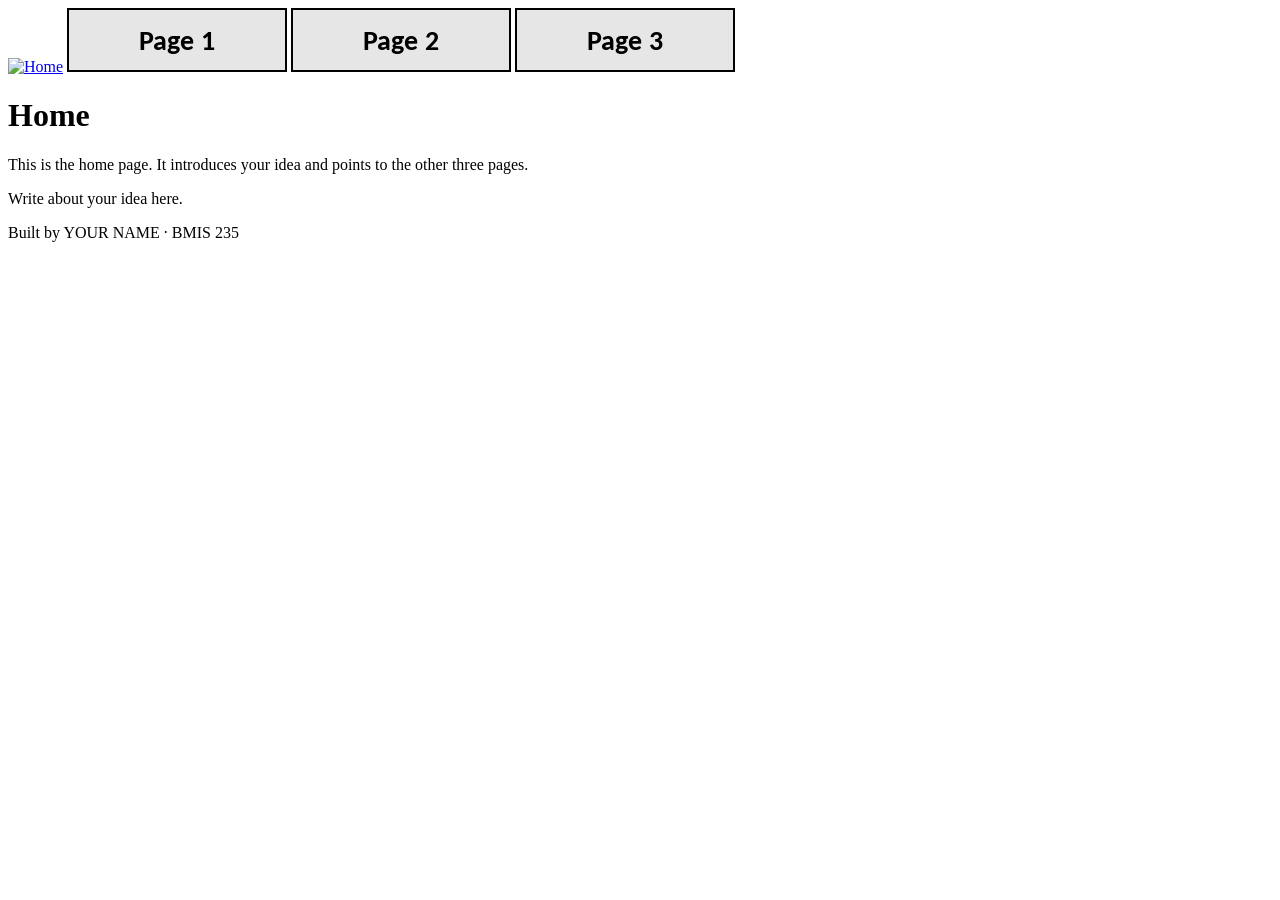
==== index.html @ 78cb29a2 "Initial commit" ====
<!DOCTYPE html>
<!--
  Author: YOUR NAME
  GU username: YOUR-GU-USERNAME
  Course: BMIS 235 - HTML-3
-->
<html lang="en">
<head>
<meta charset="utf-8">
<meta name="author" content="YOUR NAME">
<title>Home</title>

<!-- this one line connects the page to the stylesheet -->
<link rel="stylesheet" href="styles.css">
</head>
<body>

<!-- ===== MENU ============================================================
     The menu is four links. Each link wraps an image instead of words.
     Build it once on this page, check that every link works,
     then copy the whole <nav> block and paste it over the menu on the
     other three pages, so every page has the exact same menu.
     ===================================================================== -->
<nav>
    <a href="index.html"><img src="img/home.png" alt="Home"></a>
    <a href="page1.html"><img src="img/page1.png" alt="Page 1"></a>
    <a href="page2.html"><img src="img/page2.png" alt="Page 2"></a>
    <a href="page3.html"><img src="img/page3.png" alt="Page 3"></a>
</nav>

<h1>Home</h1>
<p>This is the home page. It introduces your idea and points to the other three pages.</p>
<p>Write about your idea here.</p>

<!-- ===== SAVE THIS SPACE ==============================================
     This box is empty on purpose. Leave it here. We will use it later.
     ===================================================================== -->
<div class="showcase"></div>

<!-- Footer: fill in your name -->
<footer>Built by YOUR NAME &middot; BMIS 235</footer>

</body>
</html>
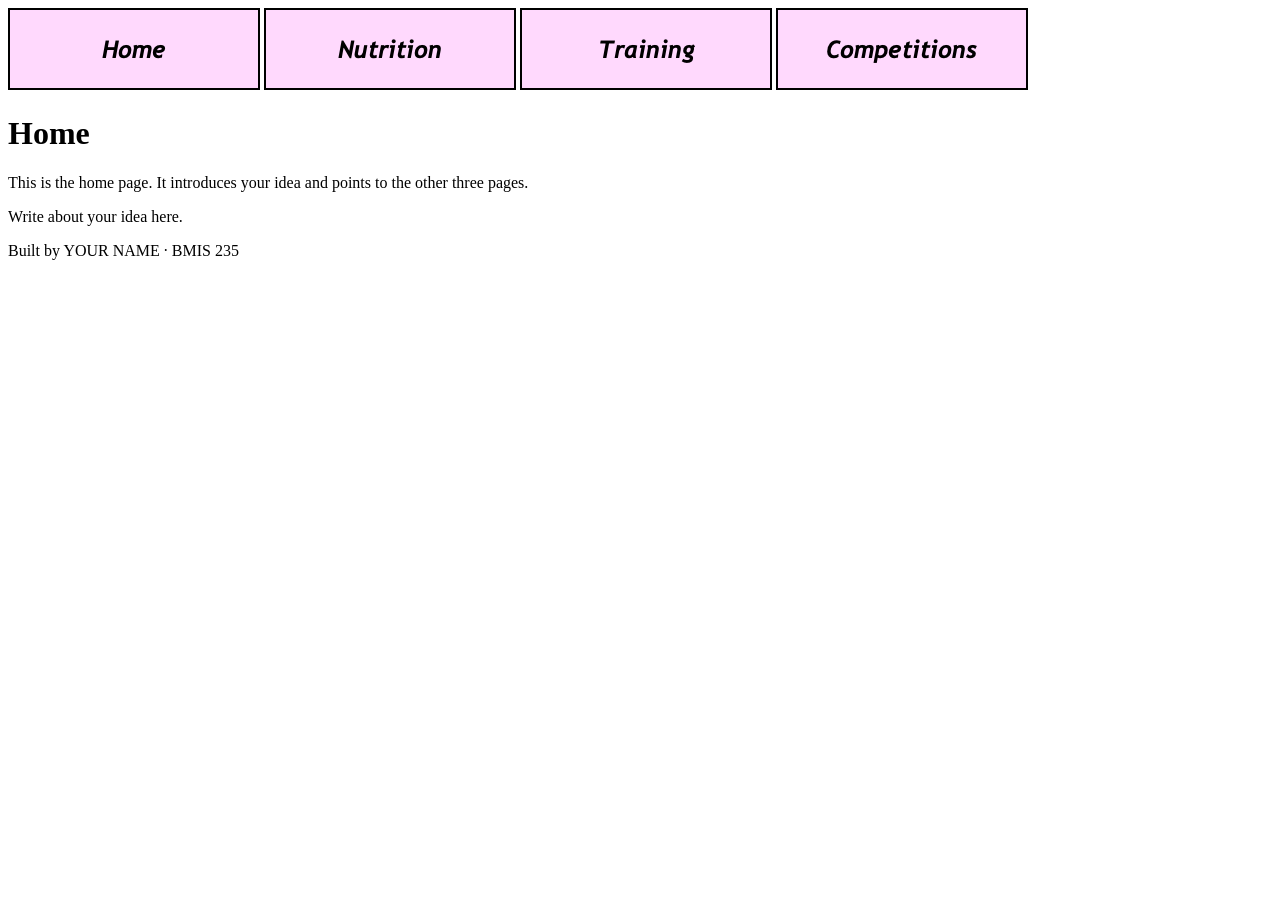
==== commit 0f59c860: "Update navigation links and images in index.html" ====
--- a/index.html
+++ b/index.html
@@ -23,9 +23,9 @@
      ===================================================================== -->
 <nav>
     <a href="index.html"><img src="img/home.png" alt="Home"></a>
-    <a href="page1.html"><img src="img/page1.png" alt="Page 1"></a>
-    <a href="page2.html"><img src="img/page2.png" alt="Page 2"></a>
-    <a href="page3.html"><img src="img/page3.png" alt="Page 3"></a>
+    <a href="page1.html"><img src="img/nutrition.png" alt="Nutrition"></a>
+    <a href="page2.html"><img src="img/training.png" alt="Training"></a>
+    <a href="page3.html"><img src="img/competitions.png" alt="Competitions"></a>
 </nav>
 
 <h1>Home</h1>
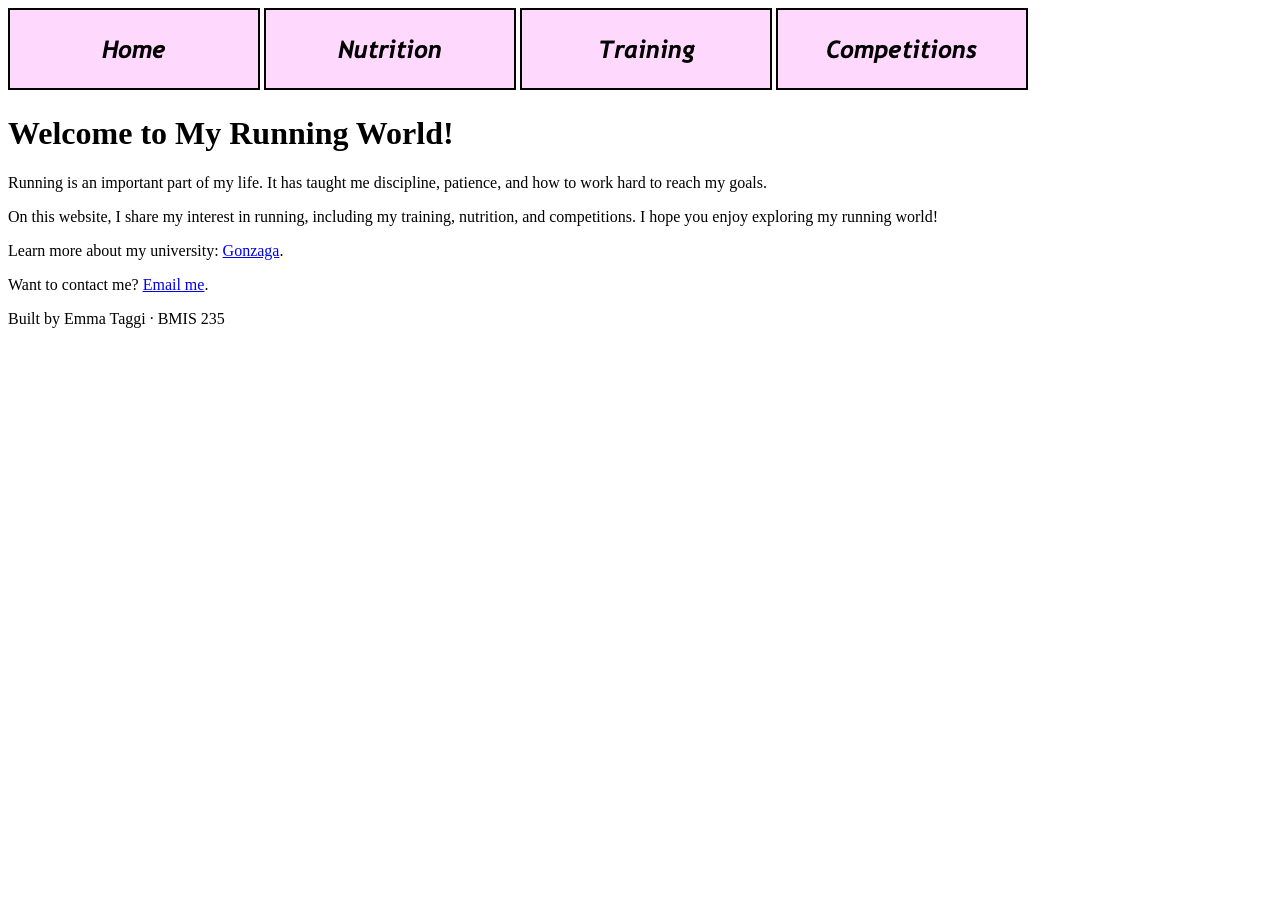
==== commit 9b72e5a0: "Modify index.html with new author and content Updated author information and page content." ====
--- a/index.html
+++ b/index.html
@@ -1,14 +1,14 @@
 <!DOCTYPE html>
 <!--
-  Author: YOUR NAME
-  GU username: YOUR-GU-USERNAME
+  Author: Emma Taggi
+  GU username: etaggipadro@zagmail.gonzaga.edu
   Course: BMIS 235 - HTML-3
 -->
 <html lang="en">
 <head>
 <meta charset="utf-8">
 <meta name="author" content="YOUR NAME">
-<title>Home</title>
+<title>My running page</title>
 
 <!-- this one line connects the page to the stylesheet -->
 <link rel="stylesheet" href="styles.css">
@@ -22,23 +22,26 @@
      other three pages, so every page has the exact same menu.
      ===================================================================== -->
 <nav>
-    <a href="index.html"><img src="img/home.png" alt="Home"></a>
-    <a href="page1.html"><img src="img/nutrition.png" alt="Nutrition"></a>
-    <a href="page2.html"><img src="img/training.png" alt="Training"></a>
-    <a href="page3.html"><img src="img/competitions.png" alt="Competitions"></a>
+    <a href="home.html"><img src="img/home.png" alt="Home"></a>
+    <a href="nutrition.html"><img src="img/nutrition.png" alt="Nutrition"></a>
+    <a href="training.html"><img src="img/training.png" alt="Training"></a>
+    <a href="competitions.html"><img src="img/competitions.png" alt="Competitions"></a>
 </nav>
 
-<h1>Home</h1>
-<p>This is the home page. It introduces your idea and points to the other three pages.</p>
-<p>Write about your idea here.</p>
+<h1>Welcome to My Running World!</h1>
+<p>Running is an important part of my life. It has taught me discipline, patience, and how to work hard to reach my goals.</p>
+<p>On this website, I share my interest in running, including my training, nutrition, and competitions. I hope you enjoy exploring my running world!</p>
+  <p>Learn more about my university: <a href="https://www.gonzaga.edu">Gonzaga</a>.</p>
+
+<p>Want to contact me? <a href="mailto:you@zagmail.gonzaga.edu">Email me</a>.</p>
 
 <!-- ===== SAVE THIS SPACE ==============================================
      This box is empty on purpose. Leave it here. We will use it later.
      ===================================================================== -->
 <div class="showcase"></div>
 
-<!-- Footer: fill in your name -->
-<footer>Built by YOUR NAME &middot; BMIS 235</footer>
+<!-- Footer: Emma Taggi -->
+<footer>Built by Emma Taggi &middot; BMIS 235</footer>
 
 </body>
 </html>
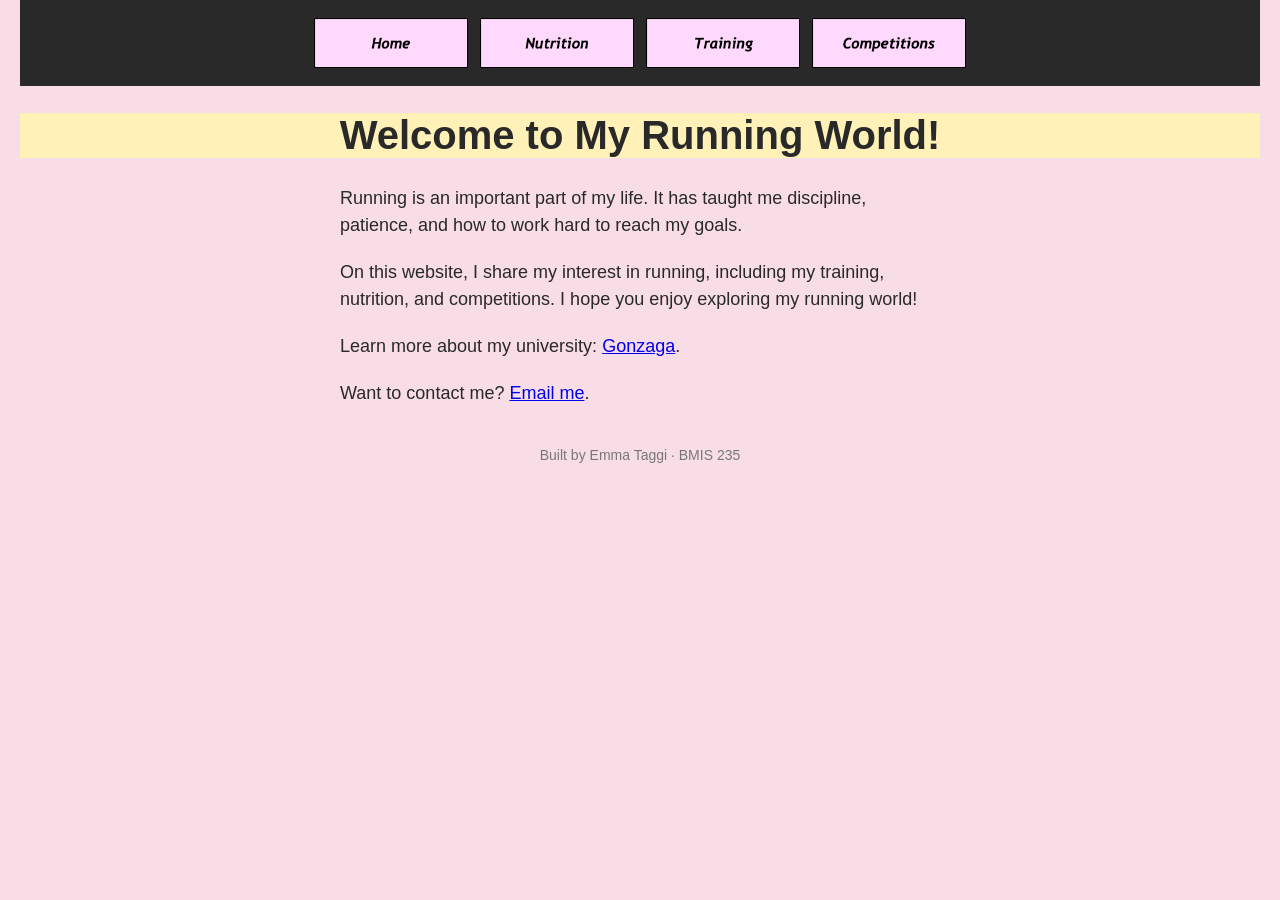
==== commit aef231ec: "Modify <nav> element in index.html Updated the <nav> element in index.html for consistency across pa" ====
--- a/index.html
+++ b/index.html
@@ -7,7 +7,7 @@
 <html lang="en">
 <head>
 <meta charset="utf-8">
-<meta name="author" content="YOUR NAME">
+<meta name="author" content="Emma Taggi">
 <title>My running page</title>
 
 <!-- this one line connects the page to the stylesheet -->
@@ -21,8 +21,8 @@
      then copy the whole <nav> block and paste it over the menu on the
      other three pages, so every page has the exact same menu.
      ===================================================================== -->
-<nav>
-    <a href="home.html"><img src="img/home.png" alt="Home"></a>
+  <nav>
+    <a href="index.html"><img src="img/home.png" alt="Home"></a>
     <a href="nutrition.html"><img src="img/nutrition.png" alt="Nutrition"></a>
     <a href="training.html"><img src="img/training.png" alt="Training"></a>
     <a href="competitions.html"><img src="img/competitions.png" alt="Competitions"></a>
@@ -33,7 +33,7 @@
 <p>On this website, I share my interest in running, including my training, nutrition, and competitions. I hope you enjoy exploring my running world!</p>
   <p>Learn more about my university: <a href="https://www.gonzaga.edu">Gonzaga</a>.</p>
 
-<p>Want to contact me? <a href="mailto:you@zagmail.gonzaga.edu">Email me</a>.</p>
+<p>Want to contact me? <a href="etaggipadro@zagmail.gonzaga.edu">Email me</a>.</p>
 
 <!-- ===== SAVE THIS SPACE ==============================================
      This box is empty on purpose. Leave it here. We will use it later.
--- a/styles.css
+++ b/styles.css
@@ -0,0 +1,52 @@
+/* =====================================================================
+   styles.css · MY RUNNING WORLD
+   My brand colors: baby pink, soft yellow and charcoal.
+   ===================================================================== */
+
+body {
+    font-family: "Trebuchet MS", Arial, sans-serif;
+    background-color: #F8DDE7;
+    color: #292929;
+    margin: 0;
+    padding: 0 20px 40px 20px;
+}
+
+/* the menu at the top of every page */
+nav {
+    background-color: #292929;
+    padding: 14px;
+    text-align: center;
+}
+
+/* every image inside the menu is forced to the same height */
+nav img {
+    height: 50px;
+    margin: 4px;
+    vertical-align: middle;
+}
+
+/* no underline or border around the image links */
+nav a {
+    text-decoration: none;
+}
+
+h1 {
+    color: #292929;
+    text-align: center;
+    font-size: 40px;
+    background-color: #FFF1B8;
+}
+
+p {
+    max-width: 600px;
+    margin: 20px auto;
+    font-size: 18px;
+    line-height: 1.5;
+}
+
+footer {
+    text-align: center;
+    font-size: 14px;
+    color: #777777;
+    margin-top: 40px;
+}
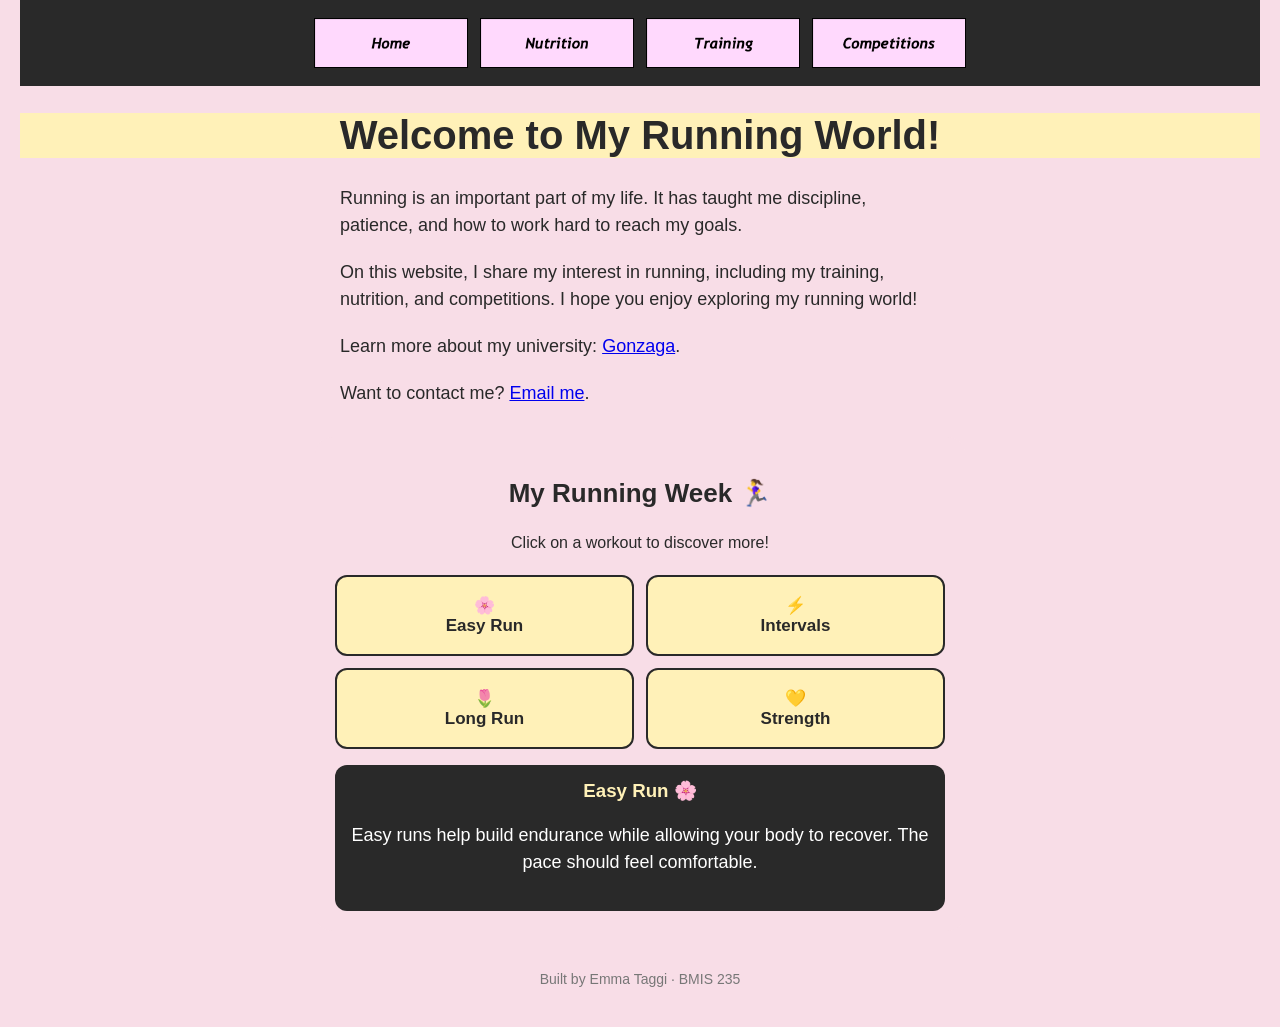
==== commit 0c71bc77: "Update index.html" ====
--- a/index.html
+++ b/index.html
@@ -33,12 +33,155 @@
 <p>On this website, I share my interest in running, including my training, nutrition, and competitions. I hope you enjoy exploring my running world!</p>
   <p>Learn more about my university: <a href="https://www.gonzaga.edu">Gonzaga</a>.</p>
 
-<p>Want to contact me? <a href="etaggipadro@zagmail.gonzaga.edu">Email me</a>.</p>
+<p>Want to contact me? <a href="mailto:etaggipadro@zagmail.gonzaga.edu">Email me</a>.</p>
 
-<!-- ===== SAVE THIS SPACE ==============================================
-     This box is empty on purpose. Leave it here. We will use it later.
-     ===================================================================== -->
-<div class="showcase"></div>
+<!-- Interactive running graphic -->
+  <!-- HTML: Interactive running workout cards -->
+<div class="showcase">
+    <div class="showcase-header">
+        <h2>My Running Week 🏃‍♀️</h2>
+        <p>Click on a workout to discover more!</p>
+    </div>
+
+    <div class="showcase-workouts">
+        <button class="showcase-card" data-workout="easy">
+            🌸<br>Easy Run
+        </button>
+
+        <button class="showcase-card" data-workout="intervals">
+            ⚡<br>Intervals
+        </button>
+
+        <button class="showcase-card" data-workout="long">
+            🌷<br>Long Run
+        </button>
+
+        <button class="showcase-card" data-workout="strength">
+            💛<br>Strength
+        </button>
+    </div>
+
+    <div class="showcase-info" aria-live="polite">
+        <h3 id="showcase-title">Easy Run 🌸</h3>
+        <p id="showcase-description">
+            Easy runs help build endurance while allowing your body to recover.
+            The pace should feel comfortable.
+        </p>
+    </div>
+</div>
+
+<!-- CSS: Styles only the interactive graphic -->
+<style>
+.showcase {
+    font-family: "Trebuchet MS", Arial, sans-serif;
+    background-color: #F8DDE7;
+    color: #292929;
+    padding: 20px;
+    border-radius: 18px;
+    max-width: 650px;
+    margin: 30px auto;
+    box-sizing: border-box;
+}
+
+.showcase-header {
+    text-align: center;
+}
+
+.showcase-header h2 {
+    color: #292929;
+    font-size: 26px;
+}
+
+.showcase-header p {
+    font-size: 16px;
+}
+
+.showcase-workouts {
+    display: grid;
+    grid-template-columns: repeat(2, 1fr);
+    gap: 12px;
+}
+
+.showcase-card {
+    background-color: #FFF1B8;
+    color: #292929;
+    border: 2px solid #292929;
+    border-radius: 12px;
+    padding: 18px 8px;
+    font-family: "Trebuchet MS", Arial, sans-serif;
+    font-size: 17px;
+    font-weight: bold;
+    cursor: pointer;
+}
+
+.showcase-card:hover {
+    background-color: #292929;
+    color: #FFF1B8;
+}
+
+.showcase-card:focus-visible {
+    outline: 3px solid #D63384;
+    outline-offset: 3px;
+}
+
+.showcase-info {
+    background-color: #292929;
+    color: white;
+    border-radius: 12px;
+    padding: 15px;
+    margin-top: 16px;
+    text-align: center;
+}
+
+.showcase-info h3 {
+    color: #FFF1B8;
+    margin-top: 0;
+}
+
+.showcase-info p {
+    line-height: 1.5;
+}
+</style>
+
+<!-- JavaScript: Changes the information when a workout is clicked -->
+<script>
+(function () {
+    const box = document.querySelector(".showcase");
+    if (!box) return;
+
+    const descriptions = {
+        easy: {
+            title: "Easy Run 🌸",
+            description: "Easy runs help build endurance while allowing your body to recover. The pace should feel comfortable."
+        },
+        intervals: {
+            title: "Interval Training ⚡",
+            description: "Interval workouts combine fast running with recovery periods. They help improve speed and fitness."
+        },
+        long: {
+            title: "Long Run 🌷",
+            description: "Long runs help develop endurance and prepare runners for longer distances."
+        },
+        strength: {
+            title: "Strength Training 💛",
+            description: "Strength training helps develop stronger muscles and supports good running form."
+        }
+    };
+
+    const buttons = box.querySelectorAll(".showcase-card");
+    const title = box.querySelector("#showcase-title");
+    const description = box.querySelector("#showcase-description");
+
+    buttons.forEach(function (button) {
+        button.addEventListener("click", function () {
+            const workout = descriptions[button.dataset.workout];
+
+            title.textContent = workout.title;
+            description.textContent = workout.description;
+        });
+    });
+})();
+</script>
 
 <!-- Footer: Emma Taggi -->
 <footer>Built by Emma Taggi &middot; BMIS 235</footer>
